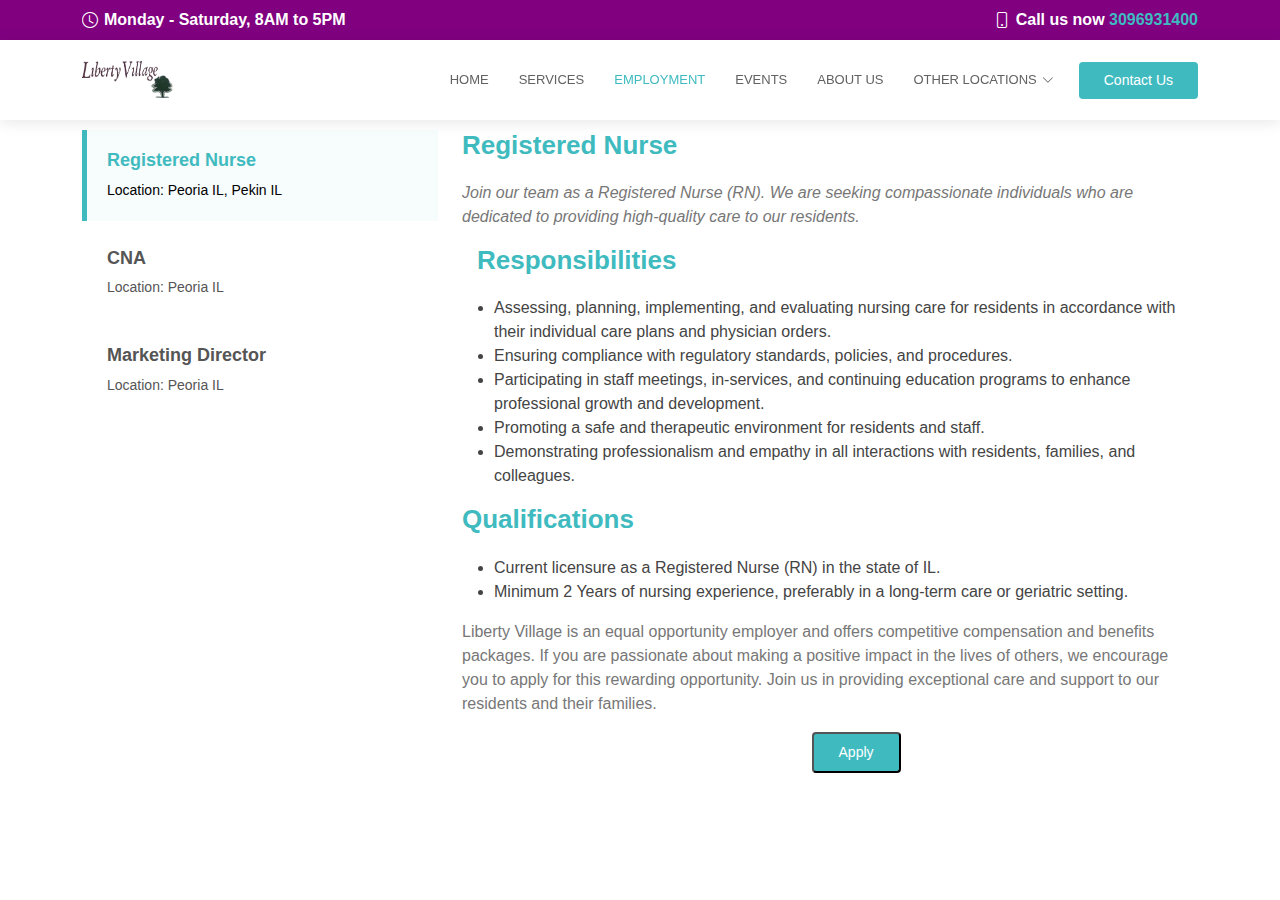
==== employment.html @ f511671a "Completed merge with origin/main" ====
<!DOCTYPE html>
<html lang="en">

<head>
  <meta charset="utf-8">
  <meta content="width=device-width, initial-scale=1.0" name="viewport">

  <title>Liberty Village of Peoria</title>
  <meta content="" name="description">
  <meta content="" name="keywords">

  <!-- Favicons -->
  <link href="assets/img/favicon_io/favicon-32x32.png" rel="icon">



  <!-- Vendor CSS Files -->
  <link href="assets/php/fontawesome-free/css/all.min.css" rel="stylesheet">
  <link href="assets/php/aos/aos.css" rel="stylesheet">
  <link href="assets/php/bootstrap/css/bootstrap.min.css" rel="stylesheet">
  <link href="assets/php/bootstrap-icons/bootstrap-icons.css" rel="stylesheet">
  <link href="assets/php/boxicons/css/boxicons.min.css" rel="stylesheet">
  <link href="assets/php/glightbox/css/glightbox.min.css" rel="stylesheet">
  <link href="assets/php/swiper/swiper-bundle.min.css" rel="stylesheet">

  <!-- Template Main CSS File -->
  <link href="assets/css/style.css" rel="stylesheet">


</head>

<body>

    <div id="topbar"   style="background-color: purple;"   class="d-flex align-items-center fixed-top">
        <div class="container d-flex align-items-center justify-content-center justify-content-md-between">
          <div class="align-items-center d-none d-md-flex">
            <i class="bi bi-clock"></i> Monday - Saturday, 8AM to 5PM
          </div>
          <div class="d-flex align-items-center">
            <i class="bi bi-phone"></i>
            Call us now&nbsp; 
            <a href="tel:+1(309)6931400">3096931400</a>
    
          </div>
        </div>
      </div>
      <header id="header" class="fixed-top">
        <div class="container d-flex align-items-center">
    
          <a href="index.html" class="logo me-auto"><img src="assets/img/logo.png" alt=""></a>
    
    
          <nav id="navbar" class="navbar order-last order-lg-0">
            <ul>
              <li><a class="nav-link scrollto " href="index.html">Home</a></li>
              <li><a class="nav-link scrollto" href="index.html#services">Services</a></li>
              <li><a class="nav-link scrollto active" href="employment.html">Employment</a></li>
              <li><a class="nav-link scrollto" href="index.html#gallery">Events</a></li>
              <li><a class="nav-link scrollto" href="index.html#about">About Us</a></li>
              <li class="dropdown"><a href="#"><span>Other Locations</span> <i class="bi bi-chevron-down"></i></a>
                <ul>
                  <li><a href="#">Peoria</a></li>
                  <li><a href="#">maryville</a></li>
                  <li><a href="#">carbondale</a></li>
                  <li><a href="#">Freeport</a></li>
                </ul>
              </li>
            </ul>
            <i class="bi bi-list mobile-nav-toggle"></i>
          </nav>
    
          <a href="#contact" class="appointment-btn scrollto"><span class="d-none d-md-inline">Contact</span> Us</a>
    
        </div>
      </header><!-- End Header -->


      <section id="departments" class="departments">
        <div class="container" data-aos="fade-up">
  
          <div class="section-title">
            <h2></h2>
            <p></p>
          </div>
  
          <div class="row" data-aos="fade-up" data-aos-delay="100">
            <div class="col-lg-4 mb-5 mb-lg-0">
              <ul class="nav nav-tabs flex-column">
                <li class="nav-item">
                  <a class="nav-link active show" data-bs-toggle="tab" data-bs-target="#tab-1">
                    <h4>Registered Nurse</h4>
                    <p>Location: Peoria IL, Pekin IL</p>
                  </a>
                </li>
                <li class="nav-item mt-2">
                  <a class="nav-link" data-bs-toggle="tab" data-bs-target="#tab-2">
                    <h4>CNA</h4>
                    <p>Location: Peoria IL</p>
                  </a>
                </li>
                <li class="nav-item mt-2">
                  <a class="nav-link" data-bs-toggle="tab" data-bs-target="#tab-3">
                    <h4>Marketing Director</h4>
                    <p>Location: Peoria IL</p>
                  </a>
                </li>
                <!-- <li class="nav-item mt-2">
                  <a class="nav-link" data-bs-toggle="tab" data-bs-target="#tab-4">
                    <h4>LPN</h4>
                    <p>Location: Peoria IL</p>
                  </a>
                </li> -->
              </ul>
            </div>
            <div class="col-lg-8">
              <div class="tab-content">
                <div class="tab-pane active show" id="tab-1">
                  <h3>Registered Nurse</h3>
                  <p class="fst-italic">
                    <span class="d-none d-md-inline">Join our team as a Registered Nurse (RN). We are seeking compassionate individuals who are dedicated to providing high-quality care to our residents.</span>




                  </p>
                  <img src="assets/img/departments-1.jpg" alt="" class="img-fluid">
                  <p>


<h3>Responsibilities</h3>
<ul>
  <li>Assessing, planning, implementing, and evaluating nursing care for residents in accordance with their individual care plans and physician orders.</li>
  <li>Ensuring compliance with regulatory standards, policies, and procedures.</li>
  <li>Participating in staff meetings, in-services, and continuing education programs to enhance professional growth and development.</li>
  <li>Promoting a safe and therapeutic environment for residents and staff.</li>
  <li>Demonstrating professionalism and empathy in all interactions with residents, families, and colleagues.</li>
</ul>

<h3>Qualifications</h3>
<ul>
  <li>Current licensure as a Registered Nurse (RN) in the state of IL.</li>
  <li>Minimum 2 Years of nursing experience, preferably in a long-term care or geriatric setting.</li>
</ul>

<p>Liberty Village is an equal opportunity employer and offers competitive compensation and benefits packages. If you are passionate about making a positive impact in the lives of others, we encourage you to apply for this rewarding opportunity. Join us in providing exceptional care and support to our residents and their families.</p>
&nbsp;&nbsp;&nbsp;&nbsp;&nbsp;&nbsp;&nbsp;&nbsp;&nbsp;&nbsp;&nbsp;&nbsp;&nbsp;&nbsp;&nbsp;&nbsp;
&nbsp;&nbsp;&nbsp;&nbsp;
&nbsp;&nbsp;&nbsp;&nbsp;&nbsp;&nbsp;
&nbsp;&nbsp;&nbsp;&nbsp;&nbsp;&nbsp;&nbsp;&nbsp;&nbsp;&nbsp;&nbsp;&nbsp;
&nbsp;&nbsp;&nbsp;&nbsp;&nbsp;&nbsp;&nbsp;
&nbsp;&nbsp;&nbsp;&nbsp;&nbsp;&nbsp;
&nbsp;&nbsp;&nbsp;&nbsp;&nbsp;&nbsp;&nbsp;&nbsp;&nbsp;&nbsp;&nbsp;&nbsp;&nbsp;&nbsp;&nbsp;


<button class="appointment-btn scrollto"><span class="d-none d-md-inline">Apply</span></button>
                    
                  </p>
                </div>
                <div class="tab-pane" id="tab-2">
                    <h3>CNA</h3>
                  <p class="fst-italic">
                    <span class="d-none d-md-inline">Join our team as a Certified Nursing Assistant (CNA). We are seeking compassionate individuals who are dedicated to providing high-quality care to our residents.</span>
                  </p>
                  <img src="assets/img/departments-2.jpg" alt="" class="img-fluid">
                  <p>
<h3>Responsibilities</h3>
<ul>
   
    <li>Assisting with meals, feeding, and hydration needs.</li>
    <li>Providing mobility assistance and transferring residents safely.</li>
    <li>Observing and reporting changes in residents' physical and mental status to nursing staff.</li>
    <li>Documenting care provided and reporting any incidents or concerns.</li>
    <li>Ensuring a clean, safe, and comfortable environment for residents.</li>
    <li>Providing emotional support and companionship to residents.</li>
  </ul>

<h3>Qualifications</h3>
<ul>
    <li>Completion of a state-approved nursing assistant certification program.</li>
    <li>Current certification as a Certified Nursing Assistant (CNA).</li>
    <li>Ability to effectively communicate with residents, families, and healthcare team members.</li>
    <li>Physical ability to lift, move, and assist residents as needed.</li>
    <li>Basic understanding of medical terminology and healthcare practices.</li>
    <li>Previous experience in a long-term care or healthcare setting is preferred but not required.</li>
</ul>


&nbsp;&nbsp;&nbsp;&nbsp;&nbsp;&nbsp;&nbsp;&nbsp;&nbsp;&nbsp;&nbsp;&nbsp;&nbsp;&nbsp;&nbsp;&nbsp;
&nbsp;&nbsp;&nbsp;&nbsp;
&nbsp;&nbsp;&nbsp;&nbsp;&nbsp;&nbsp;
&nbsp;&nbsp;&nbsp;&nbsp;&nbsp;&nbsp;&nbsp;&nbsp;&nbsp;&nbsp;&nbsp;&nbsp;
&nbsp;&nbsp;&nbsp;&nbsp;&nbsp;&nbsp;&nbsp;
&nbsp;&nbsp;&nbsp;&nbsp;&nbsp;&nbsp;
&nbsp;&nbsp;&nbsp;&nbsp;&nbsp;&nbsp;&nbsp;&nbsp;&nbsp;&nbsp;&nbsp;&nbsp;&nbsp;&nbsp;&nbsp;


<button class="appointment-btn scrollto"><span class="d-none d-md-inline">Apply</span></button>
                           </p>
                </div>




                <div class="tab-pane" id="tab-3">
                  <h3>Marketing Director</h3>
                  <p class="fst-italic">
                    <span class="d-none d-md-inline">Join our team as a Marketing Director. We are seeking a dynamic and experienced individual to lead our marketing efforts. As the Marketing Director, you will be responsible for developing and implementing strategic marketing plans to drive business growth and enhance brand visibility.</span><br><br>
                  </p>
                  <img src="assets/img/departments-3.jpg" alt="" class="img-fluid">
                  <p>
                    <h3>Responsibilities</h3>
                    <ul>
                        <li>Developing and executing comprehensive marketing strategies to achieve company objectives.</li>
                        <li>Conducting market research and analyzing trends to identify new opportunities.</li>
                        <li>Creating and managing marketing budgets to ensure efficient allocation of resources.</li>
                        <li>Leading the development of marketing campaigns across various channels, including digital, print, and social media.</li>
                        <li>Building and maintaining strong relationships with clients, vendors, and industry partners.</li>
                        <li>Managing and mentoring a team of marketing professionals to achieve departmental goals.</li>
                      </ul>
                      <h3>Qualifications</h3>
                      <ul>

                        <li>Bachelor's degree in Marketing, Business Administration, or related field; Master's degree preferred.</li>
                        <li>Minimum of 5 of experience in marketing leadership roles, preferably in healthcare Sector.</li>
                        <li>Demonstrated success in developing and implementing strategic marketing plans.</li>
                        <li>Strong analytical skills with the ability to interpret data and make data-driven decisions.</li>
                        <li>Excellent communication and interpersonal skills.</li>
                 </ul>
                                 
                      &nbsp;&nbsp;&nbsp;&nbsp;&nbsp;&nbsp;&nbsp;&nbsp;&nbsp;&nbsp;&nbsp;&nbsp;&nbsp;&nbsp;&nbsp;&nbsp;
                      &nbsp;&nbsp;&nbsp;&nbsp;
                      &nbsp;&nbsp;&nbsp;&nbsp;&nbsp;&nbsp;
                      &nbsp;&nbsp;&nbsp;&nbsp;&nbsp;&nbsp;&nbsp;&nbsp;&nbsp;&nbsp;&nbsp;&nbsp;
                      &nbsp;&nbsp;&nbsp;&nbsp;&nbsp;&nbsp;&nbsp;
                      &nbsp;&nbsp;&nbsp;&nbsp;&nbsp;&nbsp;
                      &nbsp;&nbsp;&nbsp;&nbsp;&nbsp;&nbsp;&nbsp;&nbsp;&nbsp;&nbsp;&nbsp;&nbsp;&nbsp;&nbsp;&nbsp;
                      
                      
                      <button class="appointment-btn scrollto"><span class="d-none d-md-inline">Apply</span></button>










                  </p>
                </div>
                <div class="tab-pane" id="tab-4">
                  <h3>Pediatrics</h3>
                  <p class="fst-italic">Qui laudantium consequatur laborum sit qui ad sapiente dila parde sonata raqer a videna mareta paulona marka</p>
                  <img src="assets/img/departments-4.jpg" alt="" class="img-fluid">
                  <p>Et nobis maiores eius. Voluptatibus ut enim blanditiis atque harum sint. Laborum eos ipsum ipsa odit magni. Incidunt hic ut molestiae aut qui. Est repellat minima eveniet eius et quis magni nihil. Consequatur dolorem quaerat quos qui similique accusamus nostrum rem vero</p>
                </div>
              </div>
            </div>
          </div>
  
        </div>
      </section><!-- End Departments Section -->
  


      <div id="preloader"></div>

      <!-- Vendor JS Files -->
      <script src="assets/php/aos/aos.js"></script>
      <script src="assets/php/bootstrap/js/bootstrap.bundle.min.js"></script>
      <script src="assets/php/glightbox/js/glightbox.min.js"></script>
      <script src="assets/php/swiper/swiper-bundle.min.js"></script>
      <script src="assets/php/php-email-form/validate.js"></script>
    
      <!-- Template Main JS File -->
      <script src="assets/js/main.js"></script>
    

      </body>
      </html>
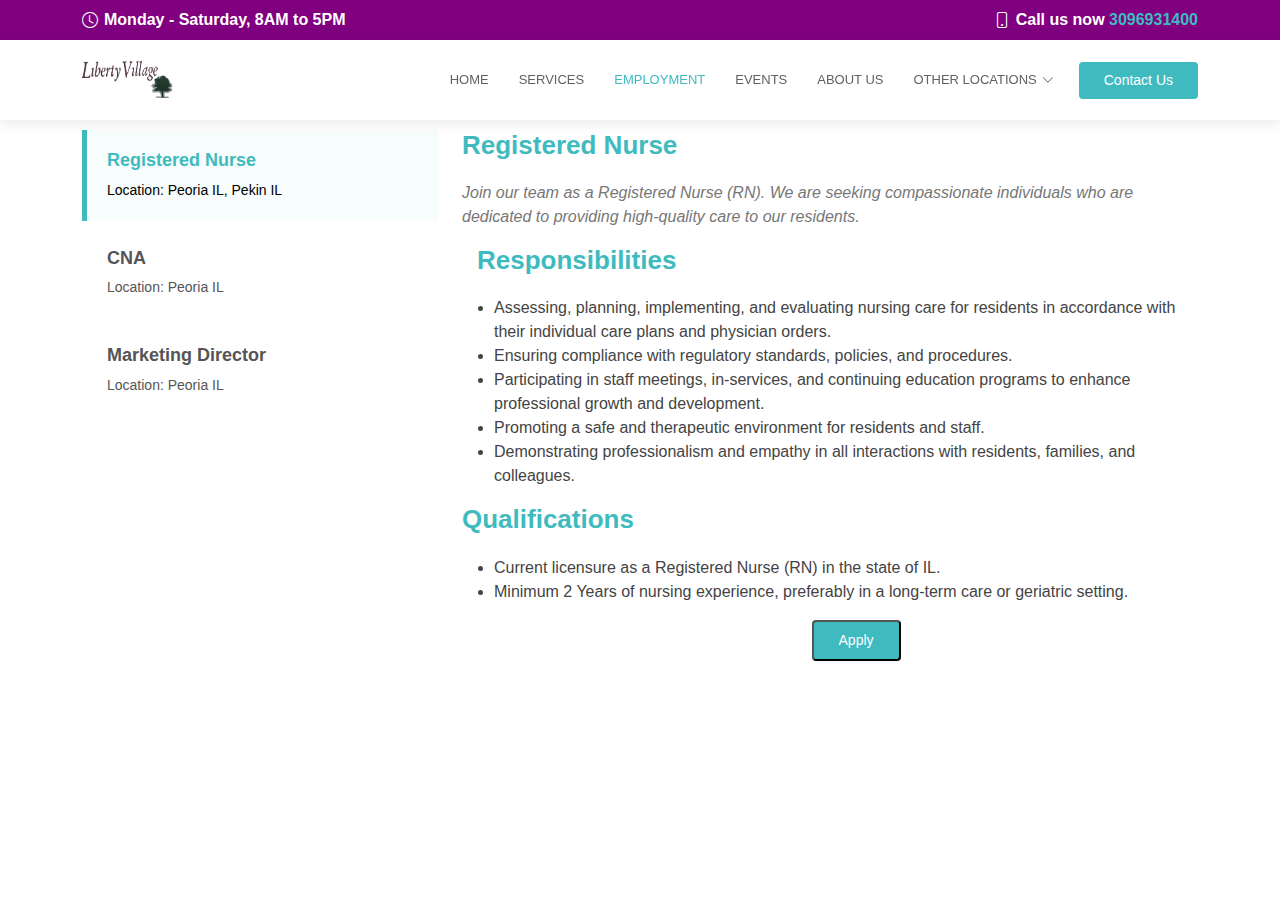
==== commit 0a357d95: "Completed merge with origin/main" ====
--- a/employment.html
+++ b/employment.html
@@ -142,7 +142,6 @@
   <li>Minimum 2 Years of nursing experience, preferably in a long-term care or geriatric setting.</li>
 </ul>
 
-<p>Liberty Village is an equal opportunity employer and offers competitive compensation and benefits packages. If you are passionate about making a positive impact in the lives of others, we encourage you to apply for this rewarding opportunity. Join us in providing exceptional care and support to our residents and their families.</p>
 &nbsp;&nbsp;&nbsp;&nbsp;&nbsp;&nbsp;&nbsp;&nbsp;&nbsp;&nbsp;&nbsp;&nbsp;&nbsp;&nbsp;&nbsp;&nbsp;
 &nbsp;&nbsp;&nbsp;&nbsp;
 &nbsp;&nbsp;&nbsp;&nbsp;&nbsp;&nbsp;
